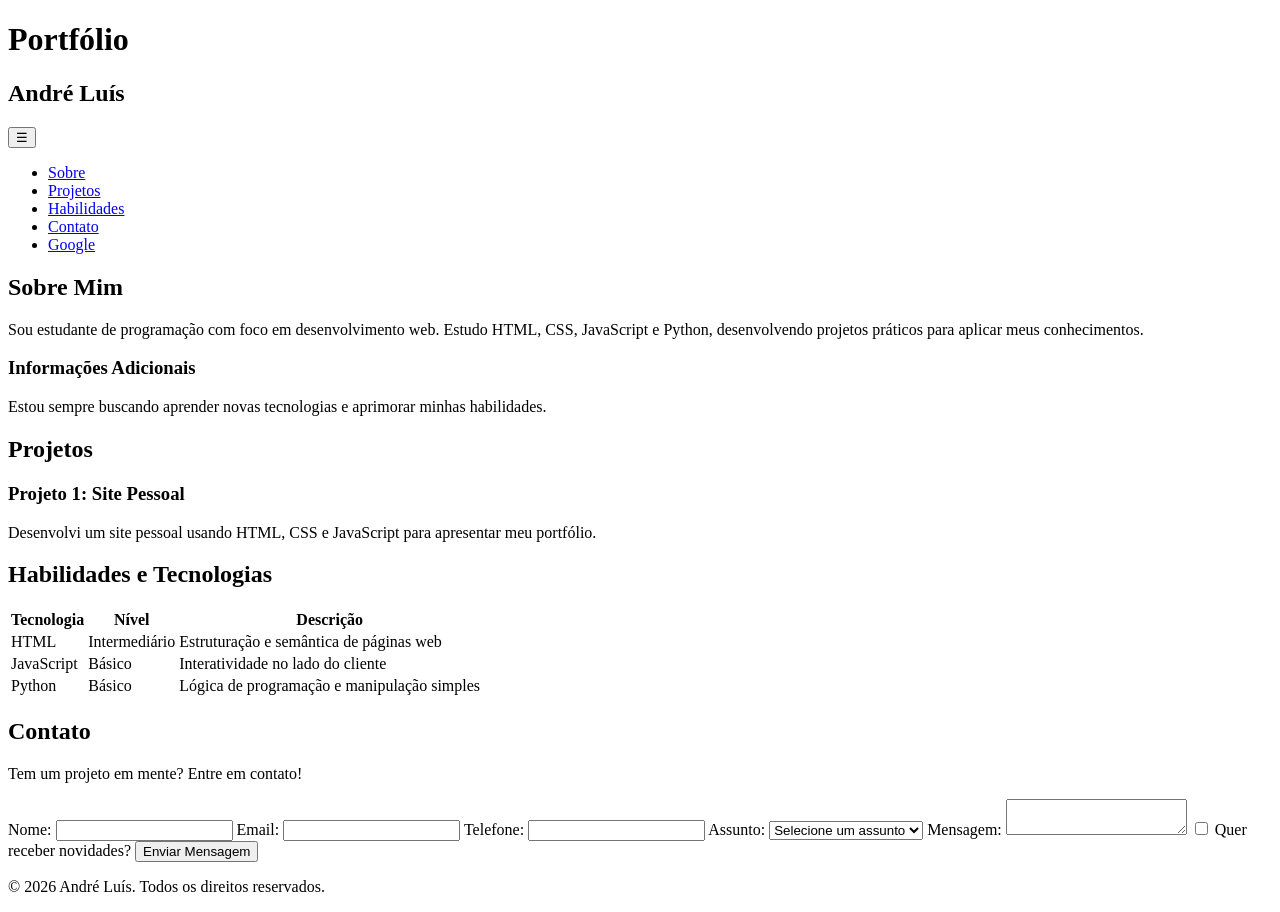
==== index.html @ dda3db18 "Add files via upload" ====
<!DOCTYPE html>
<html lang="pt-br">

<head>
    <meta charset="UTF-8">
    <meta name="viewport" content="width=device-width, initial-scale=1.0">
    <title>Portfólio Pessoal</title>
    <link rel="stylesheet" href="style.css">
</head>

<body>

    <header>
        <h1>Portfólio</h1>
        <h2>André Luís</h2>

        <nav>
            <button class="menu-toggle" id="menu-toggle" aria-expanded="false">☰</button>
            <ul id="menu">
                <li><a href="#sobre">Sobre</a></li>
                <li><a href="#projetos">Projetos</a></li>
                <li><a href="#habilidades">Habilidades</a></li>
                <li><a href="#contato">Contato</a></li>
                <li><a href="https://www.google.com" target="_blank" rel="noopener noreferrer">Google</a></li>
            </ul>
        </nav>
    </header>

    <main>

        <section id="sobre">
            <h2>Sobre Mim</h2>

            <article>
                <p>
                    Sou estudante de programação com foco em desenvolvimento web.
                    Estudo HTML, CSS, JavaScript e Python, desenvolvendo projetos
                    práticos para aplicar meus conhecimentos.
                </p>
            </article>

            <aside>
                <h3>Informações Adicionais</h3>
                <p>
                    Estou sempre buscando aprender novas tecnologias e aprimorar minhas habilidades.
                </p>
            </aside>
        </section>

        <section id="projetos">
            <h2>Projetos</h2>

            <article>
                <h3>Projeto 1: Site Pessoal</h3>
                <p>
                    Desenvolvi um site pessoal usando HTML, CSS e JavaScript para apresentar meu portfólio.
                </p>
            </article>
        </section>

        <section id="habilidades">
            <h2>Habilidades e Tecnologias</h2>

            <table>
                <thead>
                    <tr>
                        <th scope="col">Tecnologia</th>
                        <th scope="col">Nível</th>
                        <th scope="col">Descrição</th>
                    </tr>
                </thead>

                <tbody>
                    <tr>
                        <td>HTML</td>
                        <td>Intermediário</td>
                        <td>Estruturação e semântica de páginas web</td>
                    </tr>

                    <tr>
                        <td>JavaScript</td>
                        <td>Básico</td>
                        <td>Interatividade no lado do cliente</td>
                    </tr>

                    <tr>
                        <td>Python</td>
                        <td>Básico</td>
                        <td>Lógica de programação e manipulação simples</td>
                    </tr>
                </tbody>
            </table>
        </section>

        <section id="contato">
            <h2>Contato</h2>
            <p>Tem um projeto em mente? Entre em contato!</p>
            <form action="https://formsubmit.co/SEUEMAIL@gmail.com" method="POST">

                <!-- Configurações extras -->
                <input type="hidden" name="_captcha" value="false">
                <input type="hidden" name="_subject" value="Nova mensagem do Portfólio">

                <label for="nome">Nome:</label>
                <input type="text" id="nome" name="nome" required>

                <label for="email">Email:</label>
                <input type="email" id="email" name="email" required>

                <label for="telefone">Telefone:</label>
                <input type="tel" id="telefone" name="telefone">

                <label for="assunto">Assunto:</label>
                <select id="assunto" name="assunto" required>
                    <option value="">Selecione um assunto</option>
                    <option value="orcamento">Orçamento</option>
                    <option value="duvida">Dúvida</option>
                    <option value="outro">Outro</option>
                </select>

                <label for="mensagem">Mensagem:</label>
                <textarea id="mensagem" name="mensagem" required></textarea>

                <label>
                    <input type="checkbox" name="newsletter" value="sim">
                    Quer receber novidades?
                </label>

                <button type="submit">Enviar Mensagem</button>

            </form>
        </section>

    </main>

    <footer>
        <p>&copy; 2026 André Luís. Todos os direitos reservados.</p>
    </footer>

    <script>
        const menuToggle = document.getElementById('menu-toggle');
        const menu = document.getElementById('menu');

        menuToggle.addEventListener('click', () => {
            const expanded = menuToggle.getAttribute('aria-expanded') === 'true';
            menuToggle.setAttribute('aria-expanded', !expanded);
            menu.classList.toggle('active');
        });
    </script>

</body>

</html>
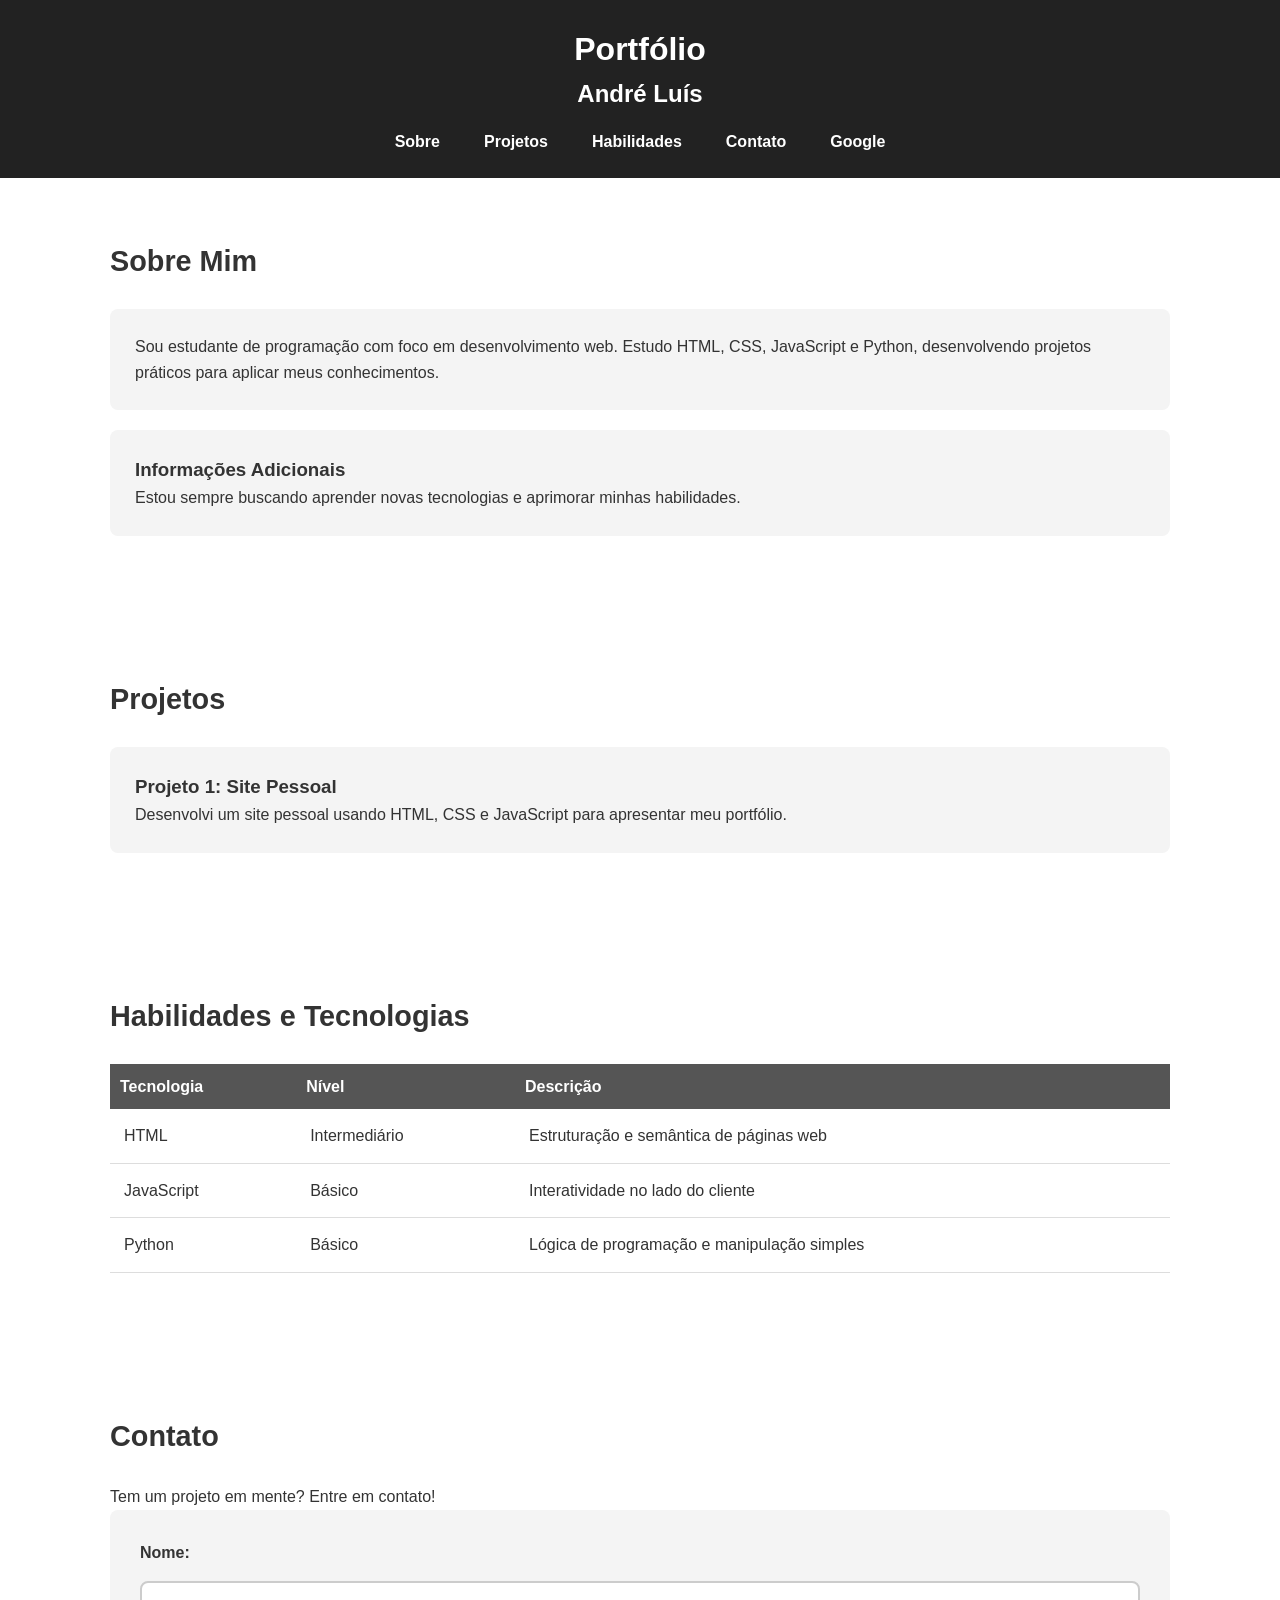
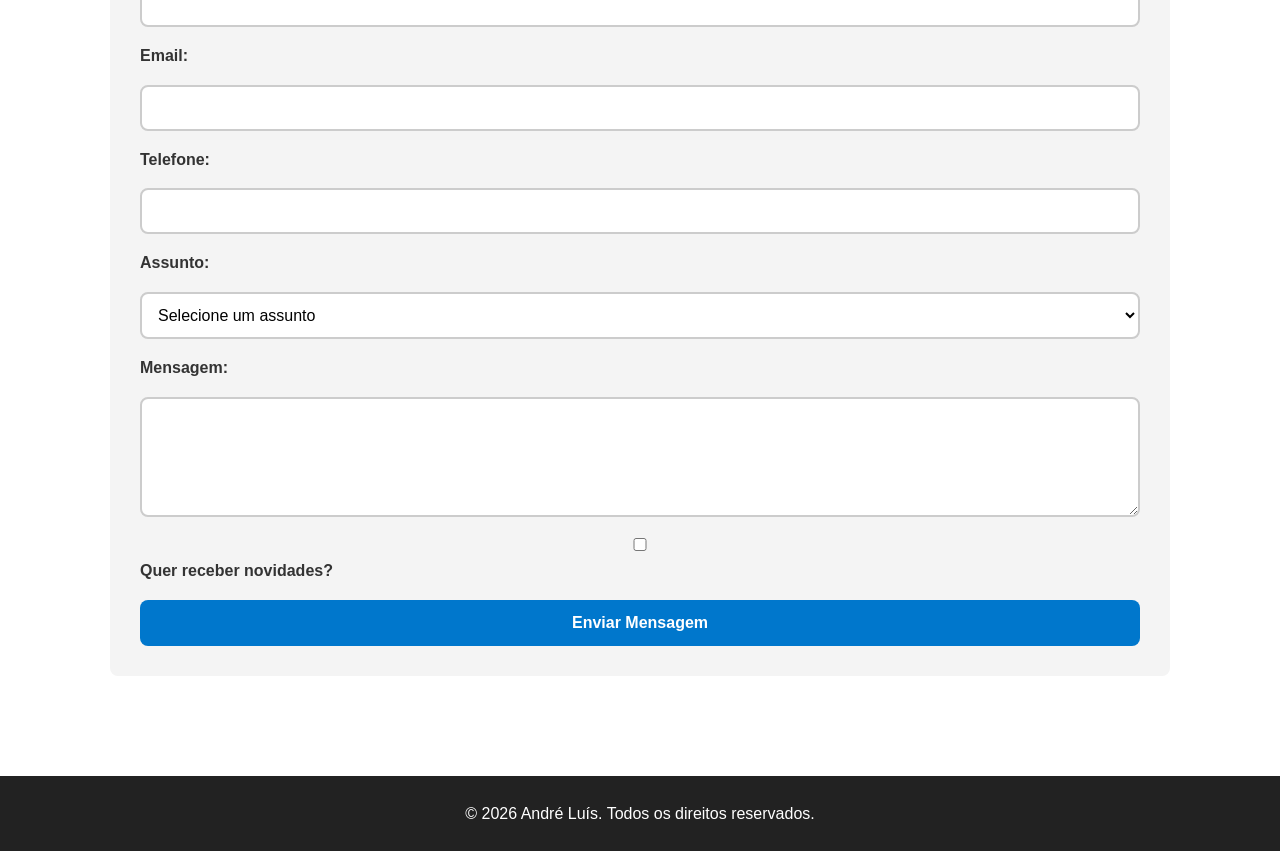
==== commit 1954fb31: "obrigado.html mensagem obrigado + alteração no form" ====
--- a/index.html
+++ b/index.html
@@ -95,11 +95,7 @@
         <section id="contato">
             <h2>Contato</h2>
             <p>Tem um projeto em mente? Entre em contato!</p>
-            <form action="https://formsubmit.co/SEUEMAIL@gmail.com" method="POST">
-
-                <!-- Configurações extras -->
-                <input type="hidden" name="_captcha" value="false">
-                <input type="hidden" name="_subject" value="Nova mensagem do Portfólio">
+            <form action="https://formsubmit.co/seuandrebarbearia@gmail.com" method="POST">
 
                 <label for="nome">Nome:</label>
                 <input type="text" id="nome" name="nome" required>
@@ -122,9 +118,16 @@
                 <textarea id="mensagem" name="mensagem" required></textarea>
 
                 <label>
-                    <input type="checkbox" name="newsletter" value="sim">
+                    <input type="checkbox" name="newsletter">
                     Quer receber novidades?
                 </label>
+
+                <!-- CONFIGURAÇÕES FORMSUBMIT -->
+
+                <input type="hidden" name="_subject" value="Nova mensagem do portfólio">
+                <input type="hidden" name="_template" value="table">
+                <input type="hidden" name="_next" value="obrigado.html">
+                <input type="hidden" name="_captcha" value="false">
 
                 <button type="submit">Enviar Mensagem</button>
 
--- a/style.css
+++ b/style.css
@@ -0,0 +1,259 @@
+/*==================
+VARIÁVEIS GLOBAIS
+==================*/
+:root {
+    --color-primary: #0077cc;
+    --color-primary-dark: #005fa3;
+    --color-dark: #222;
+    --color-light: #ffffff;
+    --color-gray: #555;
+    --color-gray-light: #f4f4f4;
+    --color-text: #333;
+    --color-focus: #ff9800;
+
+    --radius: 8px;
+    --transition: 0.3s ease;
+    --max-width: 1100px;
+}
+
+/*==================
+RESET
+==================*/
+*,
+*::before,
+*::after {
+    margin: 0;
+    padding: 0;
+    box-sizing: border-box;
+}
+
+/*==================
+BASE GLOBAL
+==================*/
+html {
+    font-size: 16px;
+    scroll-behavior: smooth;
+}
+
+body {
+    font-family: Arial, sans-serif;
+    line-height: 1.6;
+    color: var(--color-text);
+    background-color: var(--color-light);
+}
+
+img {
+    max-width: 100%;
+    height: auto;
+    display: block;
+}
+
+/*==================
+LAYOUT
+==================*/
+header {
+    background-color: var(--color-dark);
+    color: var(--color-light);
+    padding: 24px 20px;
+    text-align: center;
+    position: relative;
+}
+
+main {
+    width: 100%;
+}
+
+section {
+    padding: 60px 20px;
+    max-width: var(--max-width);
+    margin: 0 auto;
+}
+
+section h2 {
+    font-size: 1.8rem;
+    margin-bottom: 25px;
+}
+
+/*==================
+NAVEGAÇÃO
+==================*/
+nav {
+    margin-top: 15px;
+    position: relative;
+}
+
+#menu {
+    list-style: none;
+    display: flex;
+    justify-content: center;
+    gap: 20px;
+}
+
+#menu a {
+    color: var(--color-light);
+    text-decoration: none;
+    font-weight: bold;
+    padding: 8px 12px;
+    border-radius: var(--radius);
+    transition: var(--transition);
+}
+
+#menu a:hover,
+#menu a:focus-visible {
+    background-color: var(--color-primary);
+    outline: none;
+}
+
+/*==================
+BOTÃO MENU MOBILE
+==================*/
+.menu-toggle {
+    display: none;
+    background: none;
+    border: none;
+    font-size: 1.8rem;
+    color: var(--color-light);
+    cursor: pointer;
+    position: absolute;
+    right: 20px;
+    top: 20px;
+}
+
+/*==================
+COMPONENTES
+==================*/
+article,
+aside {
+    background-color: var(--color-gray-light);
+    padding: 25px;
+    border-radius: var(--radius);
+    margin-bottom: 20px;
+}
+
+/*==================
+TABELA
+==================*/
+table {
+    width: 100%;
+    border-collapse: collapse;
+    margin: 20px 0;
+}
+
+th {
+    background-color: var(--color-gray);
+    color: var(--color-light);
+    padding: 10px;
+    text-align: left;
+}
+
+td {
+    padding: 14px;
+    border-bottom: 1px solid #ddd;
+}
+
+/*==================
+FORMULÁRIO
+==================*/
+form {
+    display: flex;
+    flex-direction: column;
+    gap: 16px;
+    background-color: var(--color-gray-light);
+    padding: 30px;
+    border-radius: var(--radius);
+}
+
+label {
+    font-weight: bold;
+}
+
+input,
+select,
+textarea {
+    padding: 12px;
+    border-radius: var(--radius);
+    border: 2px solid #ccc;
+    background-color: #fff;
+    width: 100%;
+    font-size: 1rem;
+    transition: var(--transition);
+}
+
+/* FOCO ACESSÍVEL */
+input:focus,
+select:focus,
+textarea:focus {
+    outline: 3px solid var(--color-focus);
+    outline-offset: 2px;
+    border-color: var(--color-primary);
+}
+
+textarea {
+    min-height: 120px;
+    resize: vertical;
+}
+
+/*==================
+BOTÃO DO FORM
+==================*/
+form button {
+    padding: 14px;
+    font-size: 1rem;
+    font-weight: bold;
+    background-color: var(--color-primary);
+    color: white;
+    border: none;
+    border-radius: var(--radius);
+    cursor: pointer;
+    transition: var(--transition);
+}
+
+form button:hover,
+form button:focus-visible {
+    background-color: var(--color-primary-dark);
+}
+
+/*==================
+FOOTER
+==================*/
+footer {
+    background-color: var(--color-dark);
+    color: var(--color-light);
+    text-align: center;
+    padding: 25px;
+    margin-top: 40px;
+}
+
+/*==================
+RESPONSIVIDADE
+==================*/
+@media (max-width: 768px) {
+
+    #menu {
+        display: none;
+        flex-direction: column;
+        background-color: var(--color-dark);
+        position: absolute;
+        top: 100%;
+        right: 0;
+        width: 240px;
+        padding: 20px;
+        border-radius: var(--radius);
+    }
+
+    #menu.active {
+        display: flex;
+    }
+
+    #menu li {
+        margin-bottom: 15px;
+    }
+
+    .menu-toggle {
+        display: block;
+    }
+
+    section {
+        padding: 40px 20px;
+    }
+}
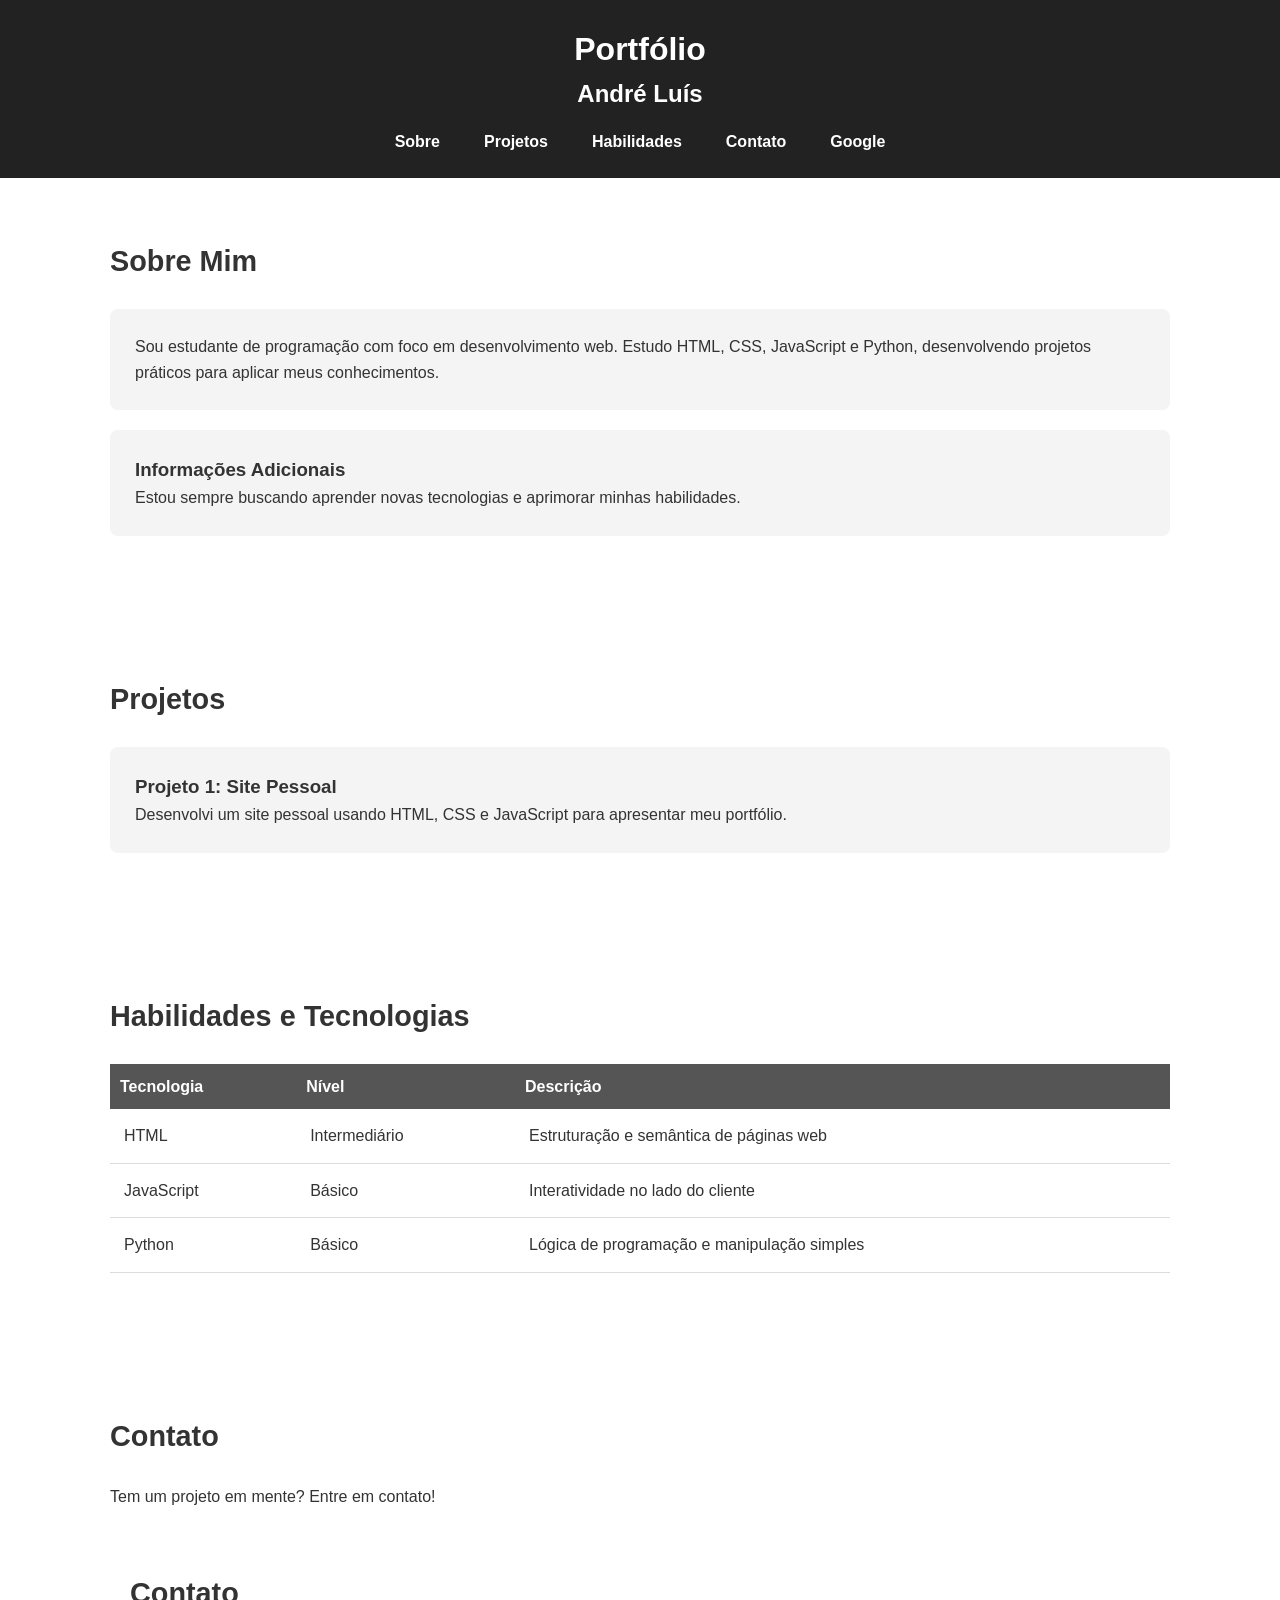
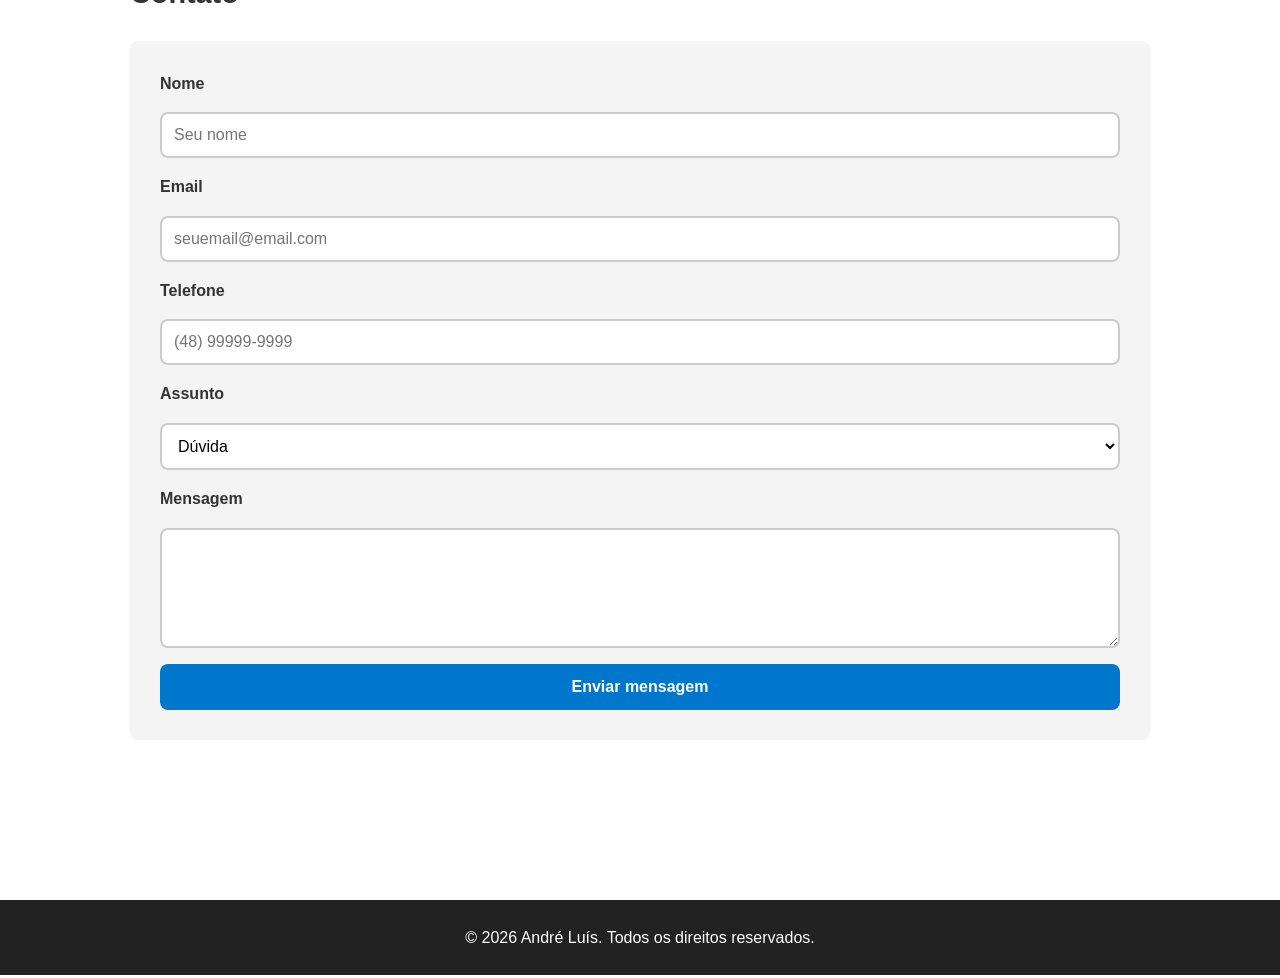
==== commit c10f2930: "Add files via upload obrigado 2" ====
--- a/index.html
+++ b/index.html
@@ -95,43 +95,43 @@
         <section id="contato">
             <h2>Contato</h2>
             <p>Tem um projeto em mente? Entre em contato!</p>
-            <form action="https://formsubmit.co/seuandrebarbearia@gmail.com" method="POST">
+            <section id="contato">
+                <h2>Contato</h2>
 
-                <label for="nome">Nome:</label>
-                <input type="text" id="nome" name="nome" required>
+                <form action="https://formsubmit.co/seuandrebarbearia@gmail.com" method="POST">
 
-                <label for="email">Email:</label>
-                <input type="email" id="email" name="email" required>
+                    <label for="nome">Nome</label>
+                    <input type="text" id="nome" name="nome" placeholder="Seu nome" required>
 
-                <label for="telefone">Telefone:</label>
-                <input type="tel" id="telefone" name="telefone">
+                    <label for="email">Email</label>
+                    <input type="email" id="email" name="email" placeholder="seuemail@email.com" required>
 
-                <label for="assunto">Assunto:</label>
-                <select id="assunto" name="assunto" required>
-                    <option value="">Selecione um assunto</option>
-                    <option value="orcamento">Orçamento</option>
-                    <option value="duvida">Dúvida</option>
-                    <option value="outro">Outro</option>
-                </select>
+                    <label for="telefone">Telefone</label>
+                    <input type="tel" id="telefone" name="telefone" placeholder="(48) 99999-9999">
 
-                <label for="mensagem">Mensagem:</label>
-                <textarea id="mensagem" name="mensagem" required></textarea>
+                    <label for="assunto">Assunto</label>
+                    <select id="assunto" name="assunto">
+                        <option value="duvida">Dúvida</option>
+                        <option value="trabalho">Trabalho</option>
+                        <option value="outro">Outro</option>
+                    </select>
 
-                <label>
-                    <input type="checkbox" name="newsletter">
-                    Quer receber novidades?
-                </label>
+                    <label for="mensagem">Mensagem</label>
+                    <textarea id="mensagem" name="mensagem" rows="5" required></textarea>
 
-                <!-- CONFIGURAÇÕES FORMSUBMIT -->
+                    <!-- evita spam -->
+                    <input type="text" name="_honey" style="display:none">
 
-                <input type="hidden" name="_subject" value="Nova mensagem do portfólio">
-                <input type="hidden" name="_template" value="table">
-                <input type="hidden" name="_next" value="obrigado.html">
-                <input type="hidden" name="_captcha" value="false">
+                    <!-- desativa captcha -->
+                    <input type="hidden" name="_captcha" value="false">
 
-                <button type="submit">Enviar Mensagem</button>
+                    <!-- página de obrigado -->
+                    <input type="hidden" name="_next" value="https://seuandrebarbearia.github.io/site/obrigado.html">
 
-            </form>
+                    <button type="submit">Enviar mensagem</button>
+
+                </form>
+            </section>
         </section>
 
     </main>
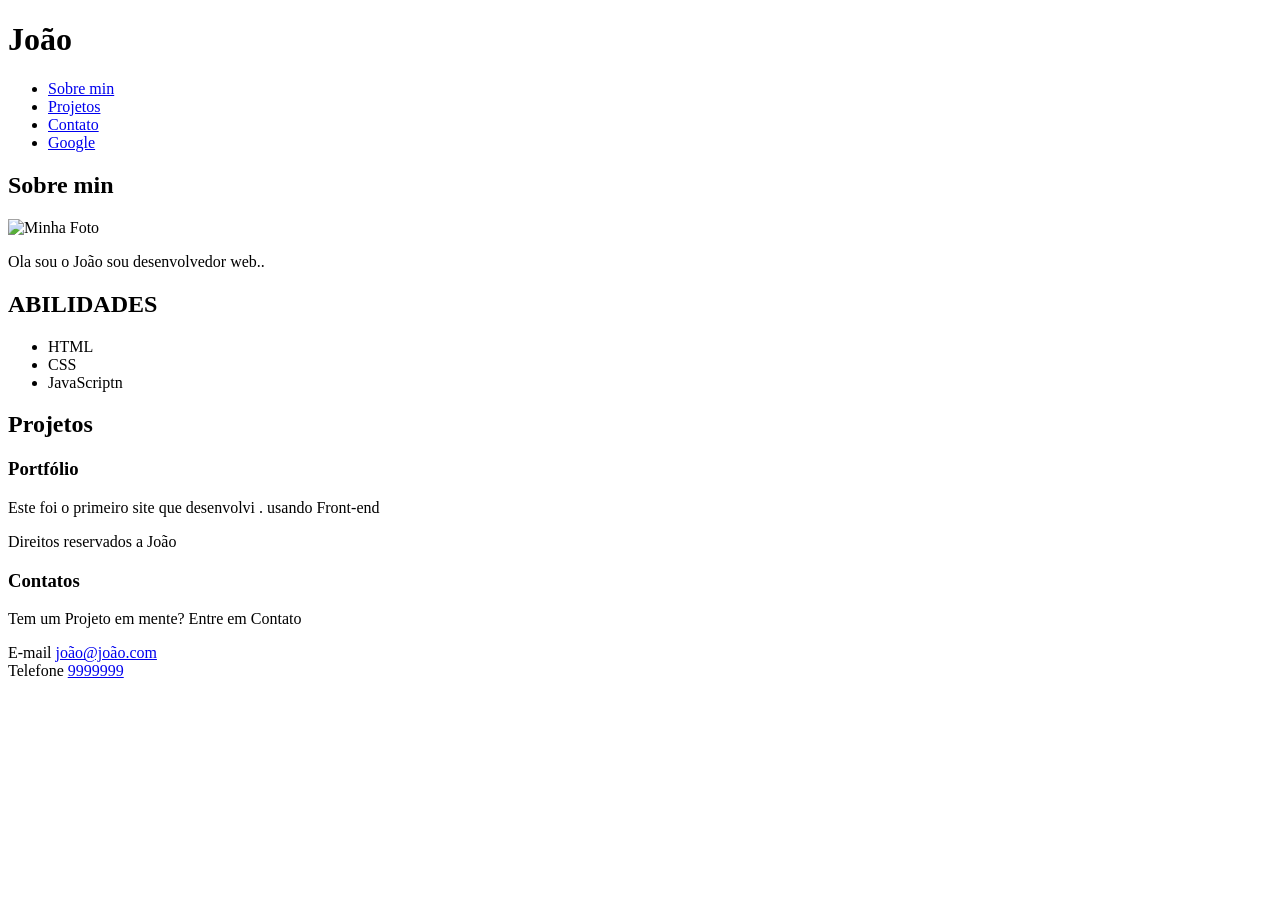
==== commit 1bfdddc9: "primeiro commit" ====
--- a/index.html
+++ b/index.html
@@ -4,152 +4,67 @@
 <head>
     <meta charset="UTF-8">
     <meta name="viewport" content="width=device-width, initial-scale=1.0">
-    <title>Portfólio Pessoal</title>
-    <link rel="stylesheet" href="style.css">
+    <title>Titolo da pagina</title>
 </head>
 
 <body>
+    <header>
+        <h1>João</h1>
+        <nav><!--seção de navegação do site -->
+            <ul><!--lista não ordenada para links do site -->
+                <li> <a href="#sobre">Sobre min</a></li>
+                <li> <a href="#projeto">Projetos</a></li>
+                <li> <a href="#contato">Contato</a></li>
+                <li> <a href="https://google.com.br"target="-blank">Google</a></li>
+               
 
-    <header>
-        <h1>Portfólio</h1>
-        <h2>André Luís</h2>
+            </ul>
 
-        <nav>
-            <button class="menu-toggle" id="menu-toggle" aria-expanded="false">☰</button>
-            <ul id="menu">
-                <li><a href="#sobre">Sobre</a></li>
-                <li><a href="#projetos">Projetos</a></li>
-                <li><a href="#habilidades">Habilidades</a></li>
-                <li><a href="#contato">Contato</a></li>
-                <li><a href="https://www.google.com" target="_blank" rel="noopener noreferrer">Google</a></li>
-            </ul>
         </nav>
-    </header>
+        <section id="sobre">
+            <h2>Sobre min</h2>
+            
+            <img src="imagen.jpg" alt="Minha Foto" width="200" height="150">
 
-    <main>
-
-        <section id="sobre">
-            <h2>Sobre Mim</h2>
 
             <article>
-                <p>
-                    Sou estudante de programação com foco em desenvolvimento web.
-                    Estudo HTML, CSS, JavaScript e Python, desenvolvendo projetos
-                    práticos para aplicar meus conhecimentos.
-                </p>
+                <p>Ola sou o João sou desenvolvedor web..</p>
             </article>
 
-            <aside>
-                <h3>Informações Adicionais</h3>
+        </section>
+        <aside>
+            <h2>ABILIDADES</h2>
+            <ul>
+                <li>HTML</li>
+                <li>CSS</li>
+                <li>JavaScriptn</li>
+            </ul>
+        </aside>
+        </section>
+        <section id="projeto">
+            <h2>Projetos</h2>
+            <article>
+                <h3>Portfólio</h3>
                 <p>
-                    Estou sempre buscando aprender novas tecnologias e aprimorar minhas habilidades.
-                </p>
-            </aside>
-        </section>
-
-        <section id="projetos">
-            <h2>Projetos</h2>
-
-            <article>
-                <h3>Projeto 1: Site Pessoal</h3>
-                <p>
-                    Desenvolvi um site pessoal usando HTML, CSS e JavaScript para apresentar meu portfólio.
+                    Este foi o primeiro site que desenvolvi . usando Front-end
                 </p>
             </article>
         </section>
+        <footer>
+            <p>Direitos reservados a João </p>
+            <section id="contato">
+                <h3>Contatos</h3>
+                <p>Tem um Projeto em mente? Entre em Contato</p>
+                <article>
+                E-mail <a href="mailton:joão@joão.com">joão@joão.com</a><br>
+                Telefone <a href="tel:9999999">9999999</a> 
 
-        <section id="habilidades">
-            <h2>Habilidades e Tecnologias</h2>
+                </article>
+            </section>
+        </footer>
 
-            <table>
-                <thead>
-                    <tr>
-                        <th scope="col">Tecnologia</th>
-                        <th scope="col">Nível</th>
-                        <th scope="col">Descrição</th>
-                    </tr>
-                </thead>
 
-                <tbody>
-                    <tr>
-                        <td>HTML</td>
-                        <td>Intermediário</td>
-                        <td>Estruturação e semântica de páginas web</td>
-                    </tr>
-
-                    <tr>
-                        <td>JavaScript</td>
-                        <td>Básico</td>
-                        <td>Interatividade no lado do cliente</td>
-                    </tr>
-
-                    <tr>
-                        <td>Python</td>
-                        <td>Básico</td>
-                        <td>Lógica de programação e manipulação simples</td>
-                    </tr>
-                </tbody>
-            </table>
-        </section>
-
-        <section id="contato">
-            <h2>Contato</h2>
-            <p>Tem um projeto em mente? Entre em contato!</p>
-            <section id="contato">
-                <h2>Contato</h2>
-
-                <form action="https://formsubmit.co/seuandrebarbearia@gmail.com" method="POST">
-
-                    <label for="nome">Nome</label>
-                    <input type="text" id="nome" name="nome" placeholder="Seu nome" required>
-
-                    <label for="email">Email</label>
-                    <input type="email" id="email" name="email" placeholder="seuemail@email.com" required>
-
-                    <label for="telefone">Telefone</label>
-                    <input type="tel" id="telefone" name="telefone" placeholder="(48) 99999-9999">
-
-                    <label for="assunto">Assunto</label>
-                    <select id="assunto" name="assunto">
-                        <option value="duvida">Dúvida</option>
-                        <option value="trabalho">Trabalho</option>
-                        <option value="outro">Outro</option>
-                    </select>
-
-                    <label for="mensagem">Mensagem</label>
-                    <textarea id="mensagem" name="mensagem" rows="5" required></textarea>
-
-                    <!-- evita spam -->
-                    <input type="text" name="_honey" style="display:none">
-
-                    <!-- desativa captcha -->
-                    <input type="hidden" name="_captcha" value="false">
-
-                    <!-- página de obrigado -->
-                    <input type="hidden" name="_next" value="https://seuandrebarbearia.github.io/site/obrigado.html">
-
-                    <button type="submit">Enviar mensagem</button>
-
-                </form>
-            </section>
-        </section>
-
-    </main>
-
-    <footer>
-        <p>&copy; 2026 André Luís. Todos os direitos reservados.</p>
-    </footer>
-
-    <script>
-        const menuToggle = document.getElementById('menu-toggle');
-        const menu = document.getElementById('menu');
-
-        menuToggle.addEventListener('click', () => {
-            const expanded = menuToggle.getAttribute('aria-expanded') === 'true';
-            menuToggle.setAttribute('aria-expanded', !expanded);
-            menu.classList.toggle('active');
-        });
-    </script>
+    </header>
 
 </body>
 
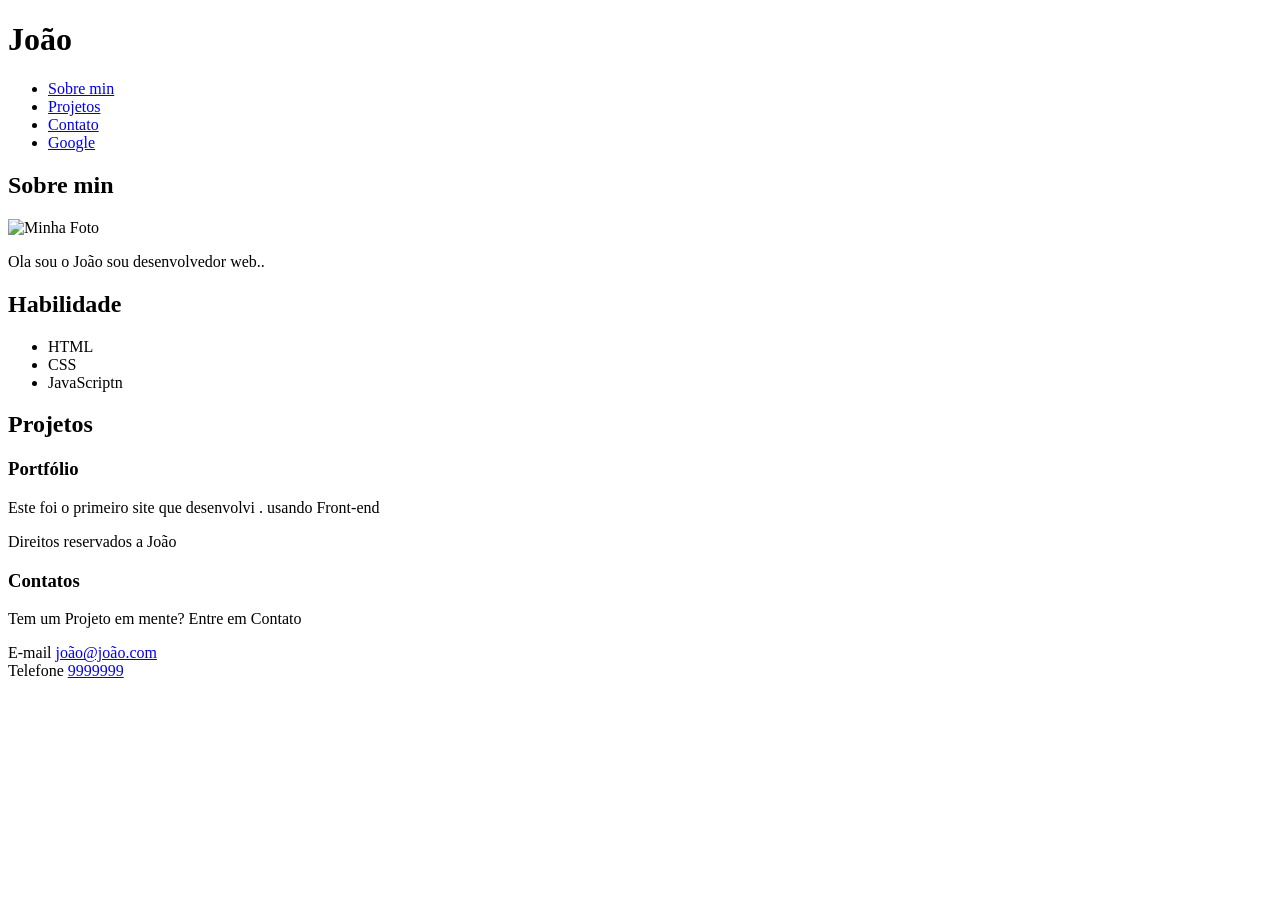
==== commit b619b531: "nova alteração abilidade" ====
--- a/index.html
+++ b/index.html
@@ -33,7 +33,7 @@
 
         </section>
         <aside>
-            <h2>ABILIDADES</h2>
+            <h2>Habilidade</h2>
             <ul>
                 <li>HTML</li>
                 <li>CSS</li>
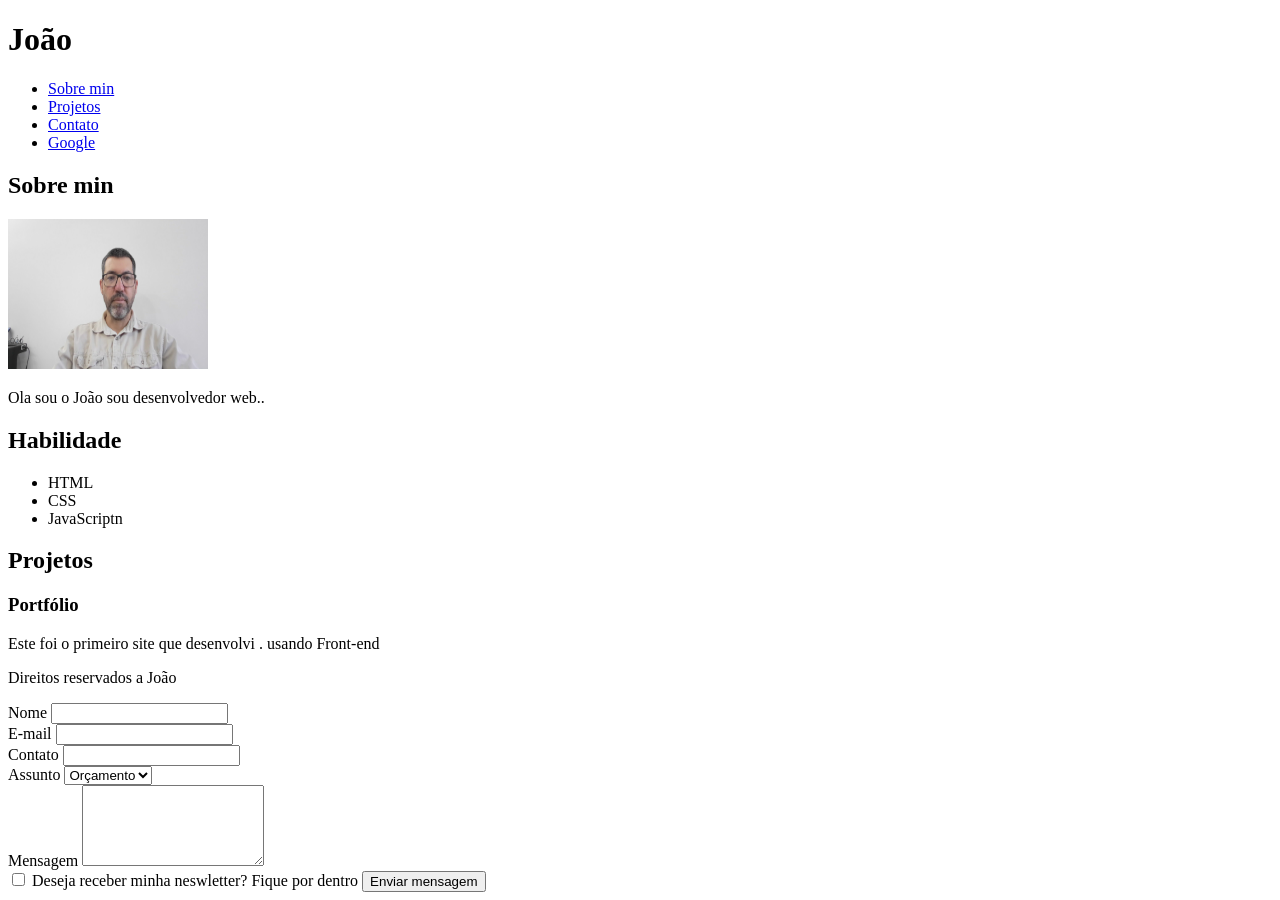
==== commit 89714594: "commit de botões" ====
--- a/index.html
+++ b/index.html
@@ -15,15 +15,15 @@
                 <li> <a href="#sobre">Sobre min</a></li>
                 <li> <a href="#projeto">Projetos</a></li>
                 <li> <a href="#contato">Contato</a></li>
-                <li> <a href="https://google.com.br"target="-blank">Google</a></li>
-               
+                <li> <a href="https://google.com.br" target="-blank">Google</a></li>
+
 
             </ul>
 
         </nav>
         <section id="sobre">
             <h2>Sobre min</h2>
-            
+
             <img src="imagen.jpg" alt="Minha Foto" width="200" height="150">
 
 
@@ -52,15 +52,32 @@
         </section>
         <footer>
             <p>Direitos reservados a João </p>
-            <section id="contato">
-                <h3>Contatos</h3>
-                <p>Tem um Projeto em mente? Entre em Contato</p>
-                <article>
-                E-mail <a href="mailton:joão@joão.com">joão@joão.com</a><br>
-                Telefone <a href="tel:9999999">9999999</a> 
+            <form action="">
+                <label for="name">Nome</label>
+                <input type="text " id="name" name="name"><br>
 
-                </article>
-            </section>
+                <label for="email">E-mail</label>
+                <input type="email " id="email" name="email"><br>
+
+                <label for="contato">Contato</label>
+                <input type="contato" id="contato" name="contato"><br>
+
+                <label for="asunto">Assunto</label>
+                <select name="assunto" id="assunto">
+                    <option value="orcamento">Orçamento</option>
+                    <option value="duvida">Duvida</option>
+                    <option value="outros">Outros</option>
+                </select>
+                <br>
+                <label for="mensagem">Mensagem</label>
+                <textarea name="mensagem" id="mensagem" cols="20" rows="5"></textarea>
+                <br>
+                <input type="checkbox" id="inscricao" name="inscricao">
+                <label for="inscricao"> Deseja receber minha neswletter? Fique por dentro</label>
+                <input type="submit"value= "Enviar mensagem">
+                
+
+            </form>
         </footer>
 
 
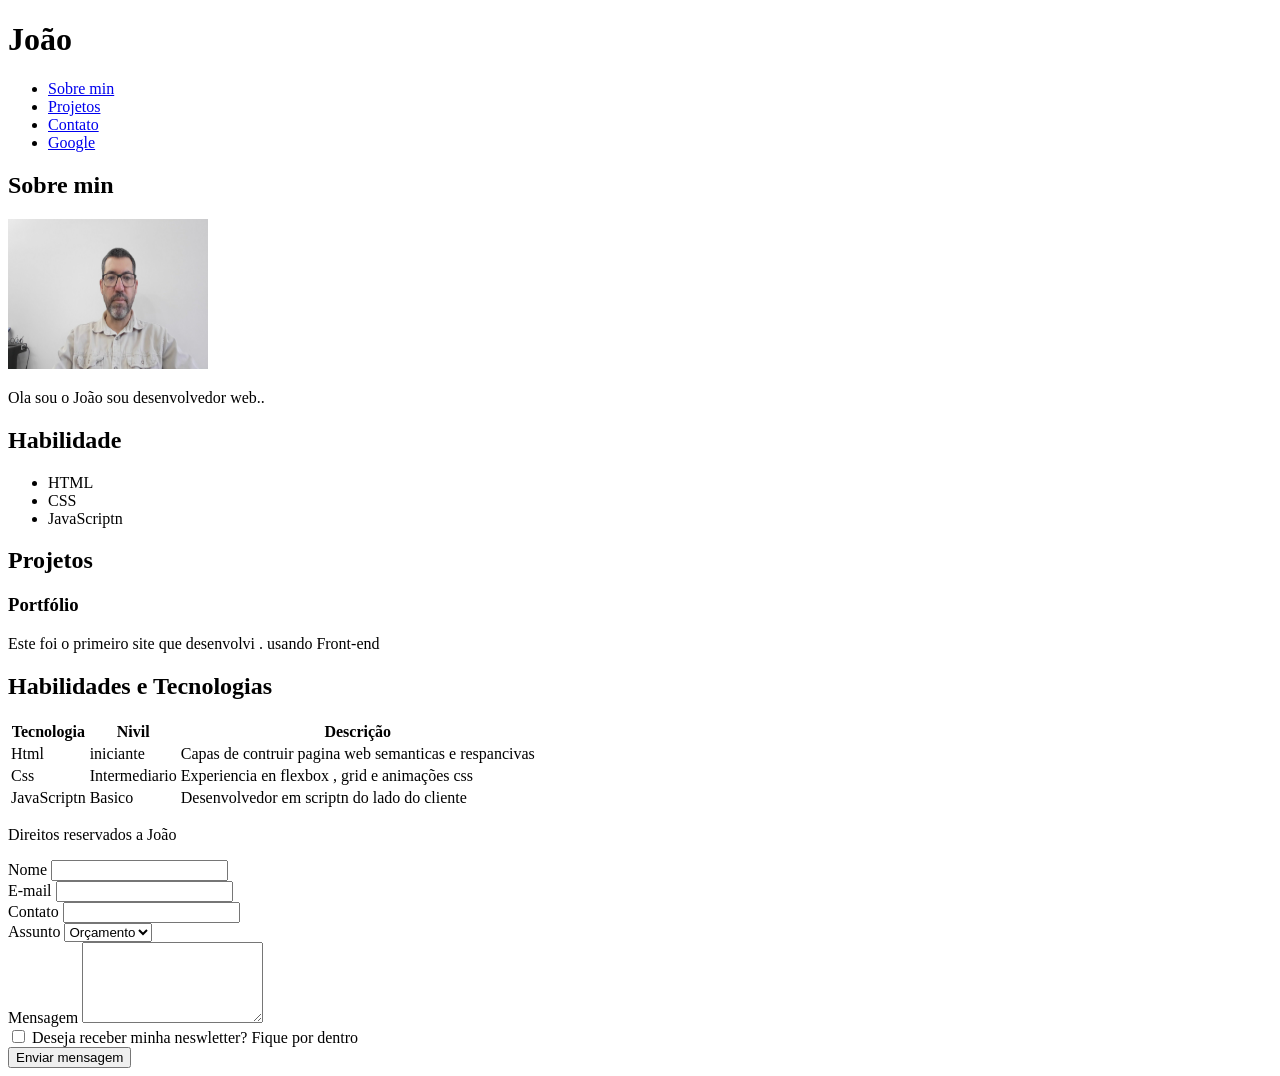
==== commit f3dcc329: "TABELAS" ====
--- a/index.html
+++ b/index.html
@@ -50,7 +50,43 @@
                 </p>
             </article>
         </section>
+
+        <section id="habilidades">
+            <h2>Habilidades e Tecnologias </h2>
+            <table>
+                <thead>
+                    <tr>
+                        <th>Tecnologia </th>
+                        <th>Nivil </th>
+                        <th>Descrição </th>
+
+                    </tr>
+                </thead>
+                
+                
+                <tbody>
+                    <tr>
+                        <td>Html </td>
+                        <td>iniciante </td>
+                        <td>Capas de contruir pagina web semanticas e respancivas</td>
+                    </tr>
+                     <tr>
+                        <td>Css</td>
+                        <td>Intermediario </td>
+                        <td>Experiencia en flexbox , grid e animações css</td>
+                    </tr>
+                        <td>JavaScriptn </td>
+                        <td>Basico </td>
+                        <td>Desenvolvedor em scriptn do lado do cliente</td>
+                    </tr>
+                </tbody>
+
+            </table>
+
+
+        </section>
         <footer>
+
             <p>Direitos reservados a João </p>
             <form action="">
                 <label for="name">Nome</label>
@@ -74,8 +110,9 @@
                 <br>
                 <input type="checkbox" id="inscricao" name="inscricao">
                 <label for="inscricao"> Deseja receber minha neswletter? Fique por dentro</label>
-                <input type="submit"value= "Enviar mensagem">
-                
+                <br>
+                <input type="submit" value="Enviar mensagem">
+
 
             </form>
         </footer>
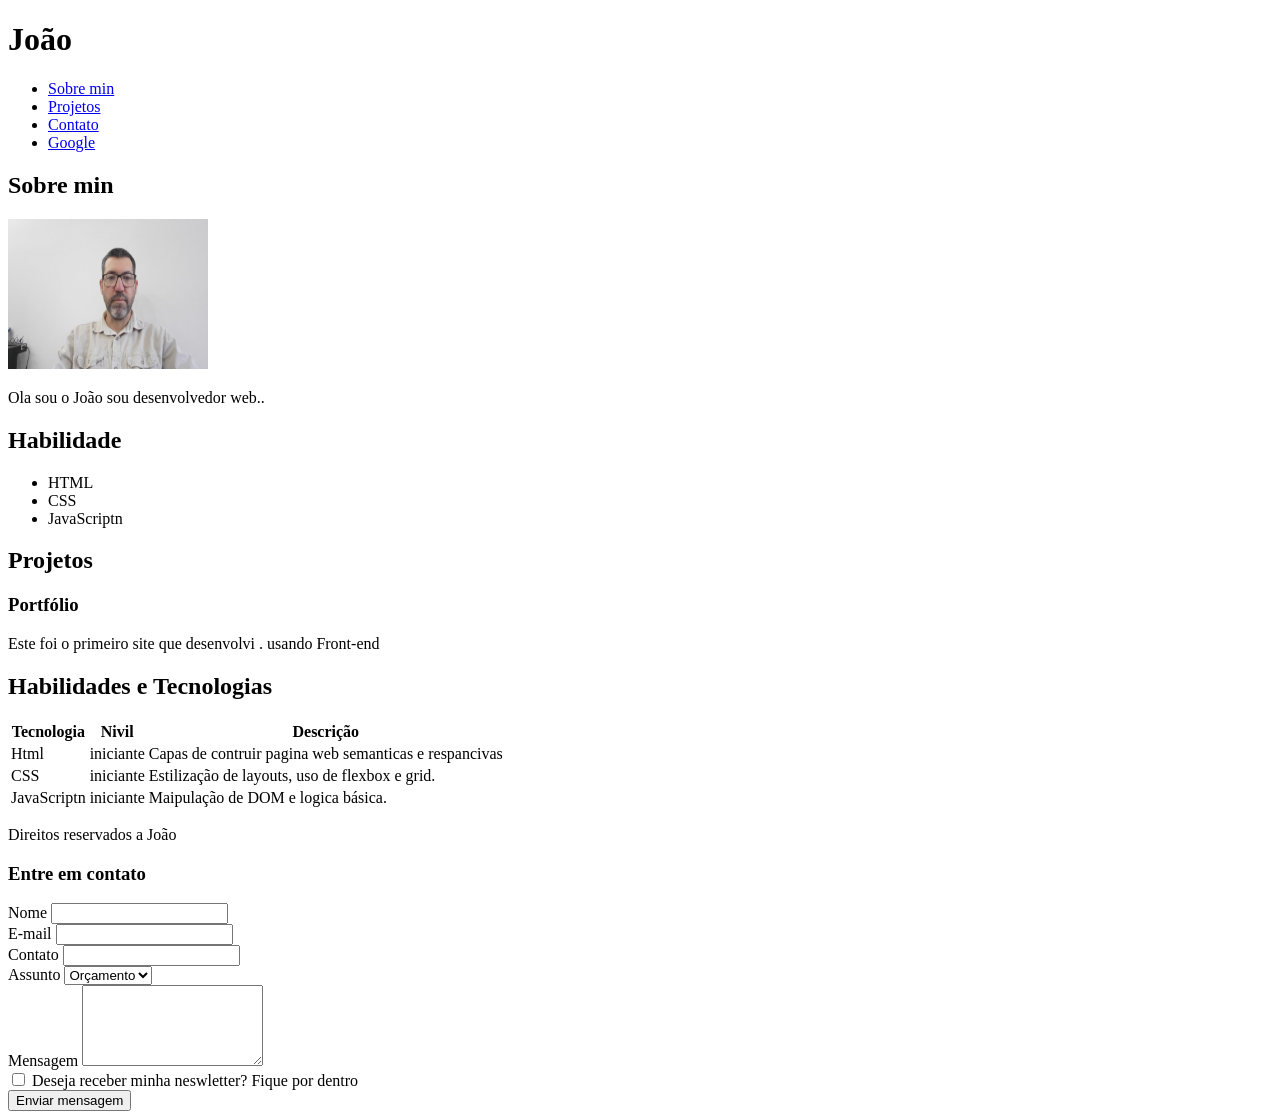
==== commit 43f84047: "ajuste na main" ====
--- a/index.html
+++ b/index.html
@@ -21,6 +21,8 @@
             </ul>
 
         </nav>
+    </header>
+    <main>
         <section id="sobre">
             <h2>Sobre min</h2>
 
@@ -33,6 +35,7 @@
 
         </section>
         <aside>
+
             <h2>Habilidade</h2>
             <ul>
                 <li>HTML</li>
@@ -40,7 +43,7 @@
                 <li>JavaScriptn</li>
             </ul>
         </aside>
-        </section>
+
         <section id="projeto">
             <h2>Projetos</h2>
             <article>
@@ -62,22 +65,23 @@
 
                     </tr>
                 </thead>
-                
-                
+
+
                 <tbody>
                     <tr>
                         <td>Html </td>
                         <td>iniciante </td>
                         <td>Capas de contruir pagina web semanticas e respancivas</td>
                     </tr>
-                     <tr>
-                        <td>Css</td>
-                        <td>Intermediario </td>
-                        <td>Experiencia en flexbox , grid e animações css</td>
+                    <tr>
+                        <td>CSS</td>
+                        <td>iniciante </td>
+                        <td>Estilização de layouts, uso de flexbox e grid.</td>
                     </tr>
+                    <tr>
                         <td>JavaScriptn </td>
-                        <td>Basico </td>
-                        <td>Desenvolvedor em scriptn do lado do cliente</td>
+                        <td>iniciante </td>
+                        <td>Maipulação de DOM e logica básica.</td>
                     </tr>
                 </tbody>
 
@@ -85,40 +89,42 @@
 
 
         </section>
-        <footer>
+    </main>
+    <footer>
 
-            <p>Direitos reservados a João </p>
-            <form action="">
-                <label for="name">Nome</label>
-                <input type="text " id="name" name="name"><br>
+        <p>Direitos reservados a João </p>
+        <h3>Entre em contato</h3>
+        <form action="">
+            <label for="name">Nome</label>
+            <input type="text " id="name" name="name"><br>
 
-                <label for="email">E-mail</label>
-                <input type="email " id="email" name="email"><br>
+            <label for="email">E-mail</label>
+            <input type="email " id="email" name="email"><br>
 
-                <label for="contato">Contato</label>
-                <input type="contato" id="contato" name="contato"><br>
+            <label for="contato">Contato</label>
+            <input type="contato" id="contato" name="contato"><br>
 
-                <label for="asunto">Assunto</label>
-                <select name="assunto" id="assunto">
-                    <option value="orcamento">Orçamento</option>
-                    <option value="duvida">Duvida</option>
-                    <option value="outros">Outros</option>
-                </select>
-                <br>
-                <label for="mensagem">Mensagem</label>
-                <textarea name="mensagem" id="mensagem" cols="20" rows="5"></textarea>
-                <br>
-                <input type="checkbox" id="inscricao" name="inscricao">
-                <label for="inscricao"> Deseja receber minha neswletter? Fique por dentro</label>
-                <br>
-                <input type="submit" value="Enviar mensagem">
+            <label for="asunto">Assunto</label>
+            <select name="assunto" id="assunto">
+                <option value="orcamento">Orçamento</option>
+                <option value="duvida">Duvida</option>
+                <option value="outros">Outros</option>
+            </select>
+            <br>
+            <label for="mensagem">Mensagem</label>
+            <textarea name="mensagem" id="mensagem" cols="20" rows="5"></textarea>
+            <br>
+            <input type="checkbox" id="inscricao" name="inscricao">
+            <label for="inscricao"> Deseja receber minha neswletter? Fique por dentro</label>
+            <br>
+            <input type="submit" value="Enviar mensagem">
 
 
-            </form>
-        </footer>
+        </form>
+    </footer>
 
 
-    </header>
+
 
 </body>
 
